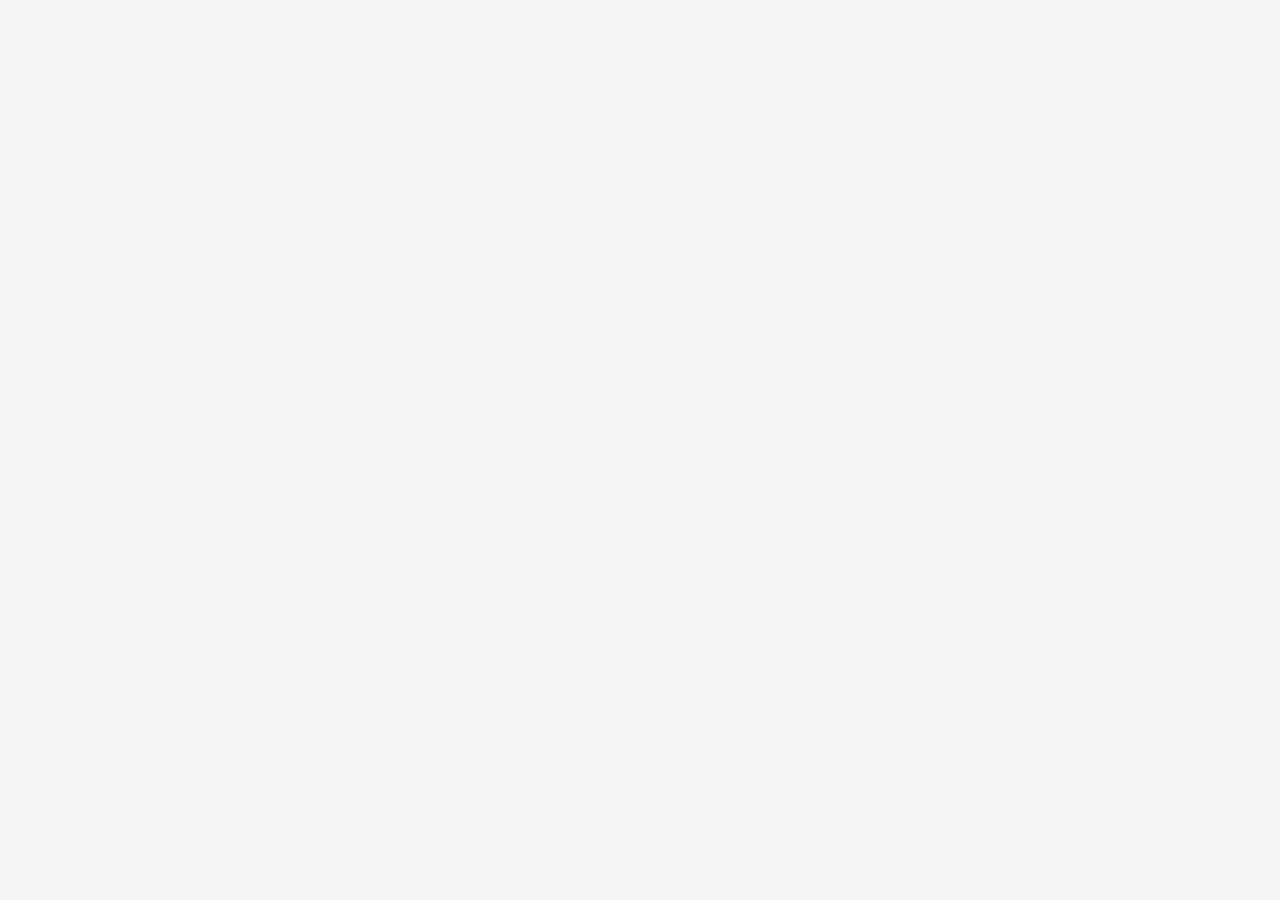
==== 6 - twelve-col/index.html @ b80db801 "add: masonry layout" ====
<html lang="en">
<head>
  <meta charset="UTF-8">
  <meta http-equiv="X-UA-Compatible" content="IE=edge">
  <meta name="viewport" content="width=device-width, initial-scale=1.0">
  <title>12-Column Grid</title>
  <link rel="stylesheet" href="styles.css">
</head>
<body>
  
</body>
</html>
---- 6 - twelve-col/styles.css ----
@import url('https://fonts.googleapis.com/css2?family=Poppins:wght@200;400;500;600;800&family=VT323&display=swap');

body {
  margin: 0;
  font-family: "Poppins";
  background: #f5f5f5;
}
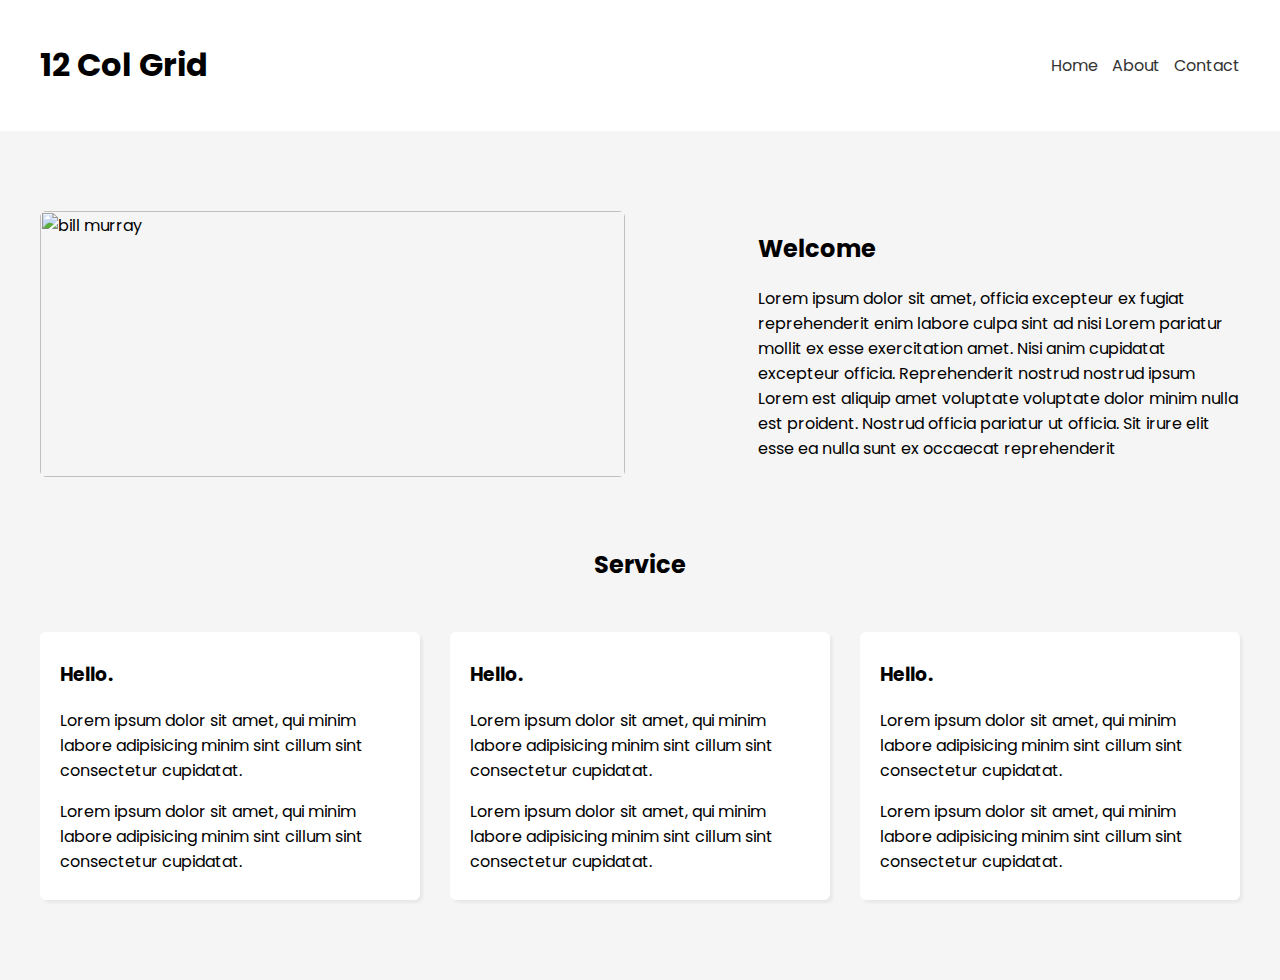
==== commit bec351c0: "add: 12 col layout" ====
--- a/6 - twelve-col/index.html
+++ b/6 - twelve-col/index.html
@@ -1,12 +1,68 @@
 <html lang="en">
-<head>
-  <meta charset="UTF-8">
-  <meta http-equiv="X-UA-Compatible" content="IE=edge">
-  <meta name="viewport" content="width=device-width, initial-scale=1.0">
-  <title>12-Column Grid</title>
-  <link rel="stylesheet" href="styles.css">
-</head>
-<body>
-  
-</body>
-</html>+  <head>
+    <meta charset="UTF-8" />
+    <meta http-equiv="X-UA-Compatible" content="IE=edge" />
+    <meta name="viewport" content="width=device-width, initial-scale=1.0" />
+    <title>12-Column Grid</title>
+    <link rel="stylesheet" href="styles.css" />
+  </head>
+
+  <body>
+    <header class="grid">
+      <h1>12 Col Grid</h1>
+      <nav>
+        <a href="/">Home</a>
+        <a href="/">About</a>
+        <a href="/">Contact</a>
+      </nav>
+    </header>
+    <main class="grid">
+      <img src="https://www.fillmurray.com/700/400" alt="bill murray" />
+      <div class="welcome">
+        <h2>Welcome</h2>
+        <p>
+          Lorem ipsum dolor sit amet, officia excepteur ex fugiat reprehenderit
+          enim labore culpa sint ad nisi Lorem pariatur mollit ex esse
+          exercitation amet. Nisi anim cupidatat excepteur officia.
+          Reprehenderit nostrud nostrud ipsum Lorem est aliquip amet voluptate
+          voluptate dolor minim nulla est proident. Nostrud officia pariatur ut
+          officia. Sit irure elit esse ea nulla sunt ex occaecat reprehenderit
+        </p>
+      </div>
+      <h2>Service</h2>
+      <div class="card">
+        <h3>Hello.</h3>
+        <p>
+          Lorem ipsum dolor sit amet, qui minim labore adipisicing minim sint
+          cillum sint consectetur cupidatat.
+        </p>
+        <p>
+          Lorem ipsum dolor sit amet, qui minim labore adipisicing minim sint
+          cillum sint consectetur cupidatat.
+        </p>
+      </div>
+      <div class="card">
+        <h3>Hello.</h3>
+        <p>
+          Lorem ipsum dolor sit amet, qui minim labore adipisicing minim sint
+          cillum sint consectetur cupidatat.
+        </p>
+        <p>
+          Lorem ipsum dolor sit amet, qui minim labore adipisicing minim sint
+          cillum sint consectetur cupidatat.
+        </p>
+      </div>
+      <div class="card">
+        <h3>Hello.</h3>
+        <p>
+          Lorem ipsum dolor sit amet, qui minim labore adipisicing minim sint
+          cillum sint consectetur cupidatat.
+        </p>
+        <p>
+          Lorem ipsum dolor sit amet, qui minim labore adipisicing minim sint
+          cillum sint consectetur cupidatat.
+        </p>
+      </div>
+    </main>
+  </body>
+</html>
--- a/6 - twelve-col/styles.css
+++ b/6 - twelve-col/styles.css
@@ -2,6 +2,77 @@
 
 body {
   margin: 0;
-  font-family: "Poppins";
+  font-family: 'Poppins';
   background: #f5f5f5;
-}+}
+
+.grid {
+  display: grid;
+  grid-template-columns: repeat(12, 1fr);
+  gap: 30px;
+}
+
+header {
+  padding: 20px 40px;
+  background: #fff;
+  align-items: center;
+}
+
+header h1 {
+  grid-column: span 6;
+}
+
+header nav {
+  grid-column: span 6;
+  justify-self: end;
+}
+
+header nav a {
+  color: #333;
+  margin-left: 10px;
+  text-decoration: none;
+}
+
+main {
+  max-width: 1200px;
+  margin: 60px auto;
+  padding: 20px;
+}
+
+main img {
+  grid-column: span 6;
+  width: 100%;
+  border-radius: 6px;
+}
+
+main .welcome {
+  grid-column: 8 / span 5;
+}
+
+main > h2 {
+  grid-column: span 12;
+  text-align: center;
+  font-size: 1.5em;
+  padding-top: 20px;
+}
+
+main .card {
+  grid-column: span 4;
+  background-color: #fff;
+  padding: 10px 20px;
+  border-radius: 6px;
+  box-shadow: 3px 3px 3px rgba(0, 0, 0, 0.05);
+}
+
+@media screen and (max-width: 960px) {
+  main img {
+    grid-column: 2 / span 10;
+  }
+  main .welcome {
+    text-align: center;
+    grid-column: 3 / span 8;
+  }
+  main .card {
+    grid-column: 3 / span 8;
+  }
+}
